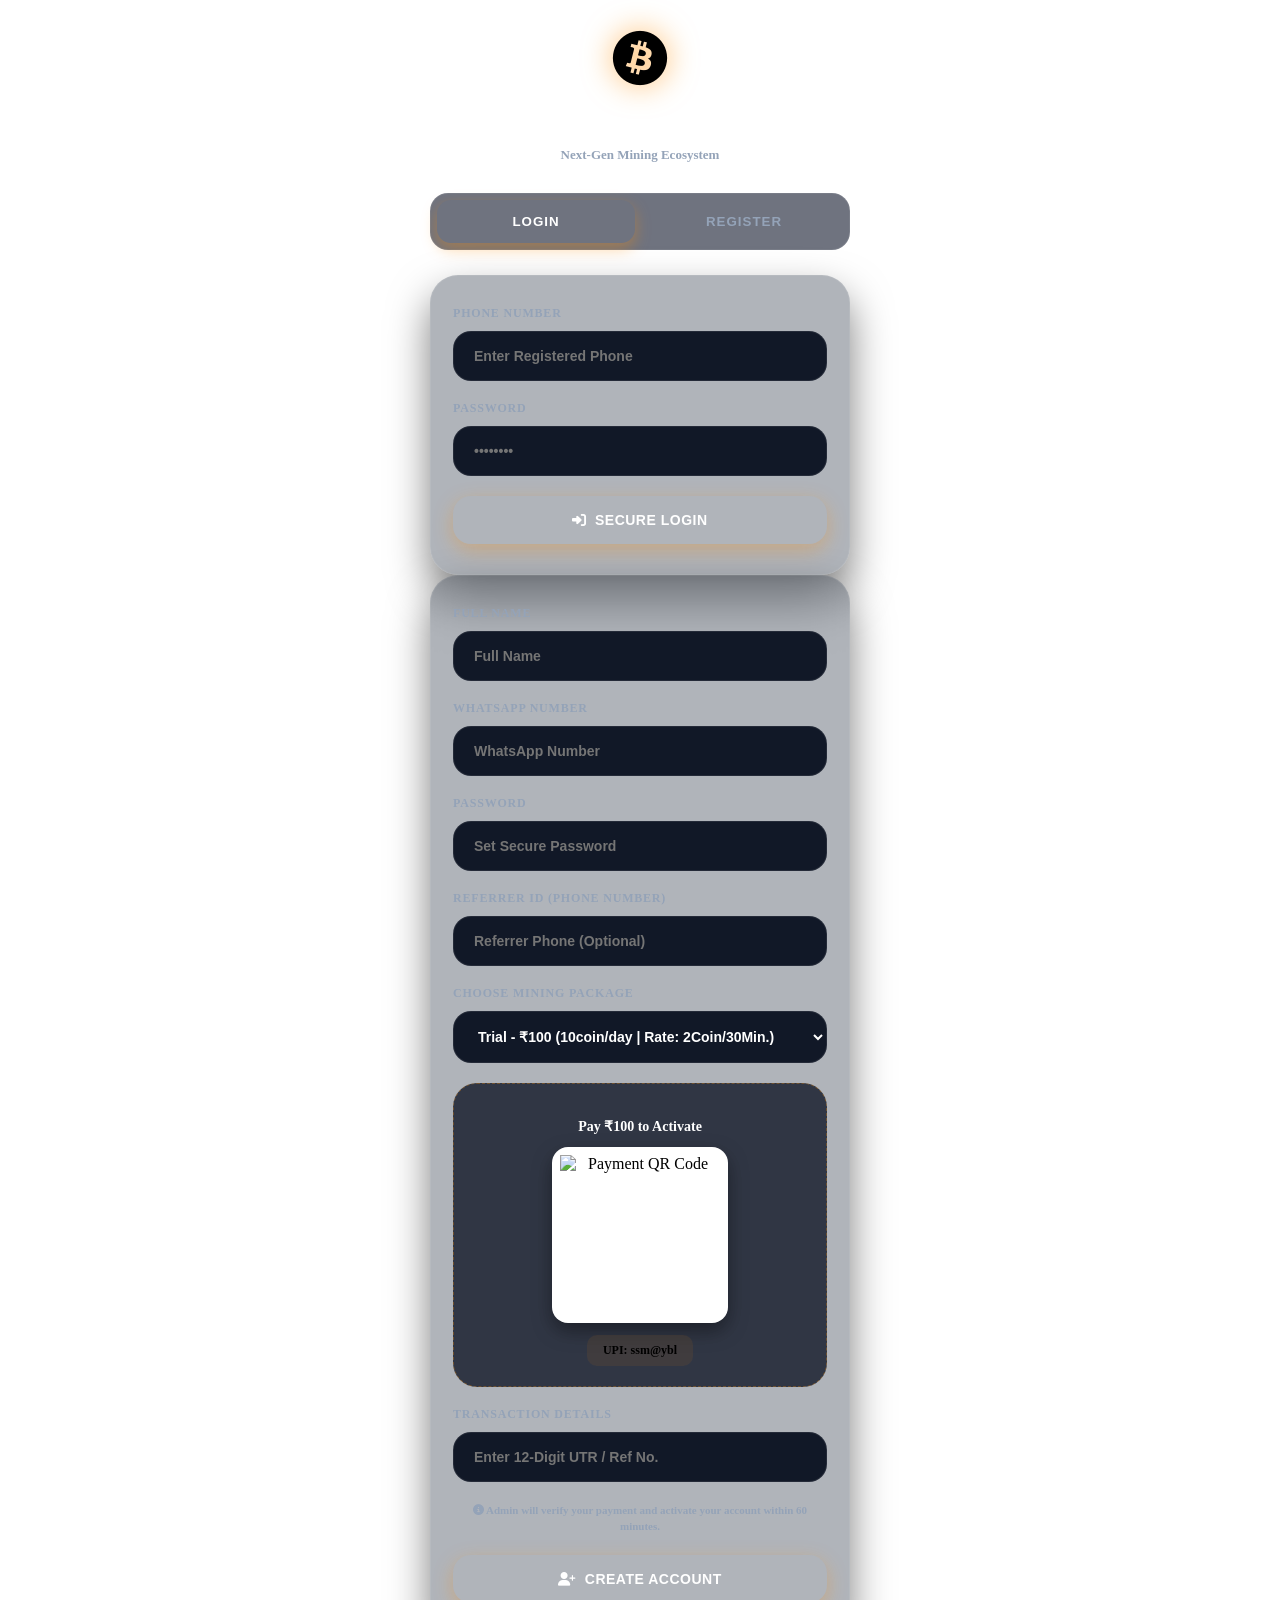
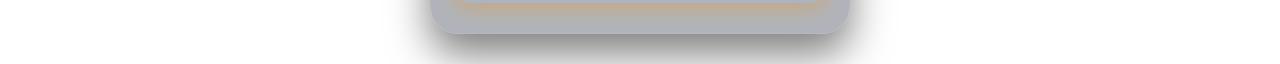
==== index.html @ daa49e58 "Add initial HTML structure for login and register" ====
<!DOCTYPE html>
<html lang="en">
<head>
    <meta charset="UTF-8">
    <meta name="viewport" content="width=device-width, initial-scale=1.0">
    <title>Smartway - Login & Register</title>
    <link rel="stylesheet" href="https://cdnjs.cloudflare.com/ajax/libs/font-awesome/6.4.0/css/all.min.css">
    <link rel="stylesheet" href="style.css">
    <style>
        /* Exact Mockup Architecture Match Styles */
        .auth-container { max-width: 420px; margin: 30px auto; padding: 0 20px; }
        
        .logo-area { text-align: center; margin-bottom: 30px; }
        .logo-area i { font-size: 56px; color: var(--primary); filter: drop-shadow(0 0 15px rgba(255,140,0,0.6)); }
        .logo-area h1 { font-size: 28px; font-weight: 800; margin-top: 10px; letter-spacing: 2px; color: #ffffff; }

        .tab-buttons { 
            display: flex; gap: 10px; margin-bottom: 25px; 
            background: rgba(15, 23, 42, 0.6); padding: 6px; border-radius: 18px; 
            border: 1px solid rgba(255, 255, 255, 0.07);
        }
        .tab-btn { 
            flex: 1; padding: 14px; border: none; border-radius: 14px; 
            background: transparent; color: #94a3b8; font-weight: 700; 
            cursor: pointer; transition: 0.3s; letter-spacing: 1px;
        }
        .tab-btn.active { 
            background: linear-gradient(135deg, var(--primary) 0%, var(--primary-dark) 100%); 
            color: white; 
            box-shadow: 0 6px 15px rgba(255, 140, 0, 0.35); 
        }

        /* Form Card Structure matching Image 1000432339 */
        .auth-card {
            background: rgba(30, 41, 59, 0.35) !important;
            border: 1px solid rgba(255, 255, 255, 0.08) !important;
            border-radius: 28px !important;
            backdrop-filter: blur(16px);
            -webkit-backdrop-filter: blur(16px);
            padding: 30px 22px !important;
            box-shadow: 0 20px 40px rgba(0, 0, 0, 0.5) !important;
        }

        .form-group { margin-bottom: 20px; width: 100%; }
        .form-group label { 
            display: block; font-size: 12px; font-weight: 700; 
            color: #94a3b8; margin-bottom: 10px; text-align: left; 
            letter-spacing: 0.8px; 
        }
        
        /* Premium Custom Embedded Full-Width Input fields */
        .form-group input, .select-wrapper-theme select { 
            width: 100% !important; 
            box-sizing: border-box !important; 
            display: block !important;
            padding: 16px 20px !important;
            background: #111827 !important; 
            border: 1.5px solid rgba(255, 255, 255, 0.08) !important;
            border-radius: 18px !important;
            color: #ffffff !important;
            font-size: 14px !important;
            font-weight: 600 !important;
            outline: none !important;
            transition: all 0.25s ease !important;
        }

        .form-group input:focus, .select-wrapper-theme select:focus {
            border-color: var(--primary) !important;
            box-shadow: 0 0 10px rgba(255, 140, 0, 0.2) !important;
        }

        /* Beautiful Orange Gradient Button Overrides */
        .btn-gradient { 
            width: 100% !important; 
            padding: 16px !important;
            border-radius: 18px !important;
            border: none !important;
            font-weight: 800 !important;
            font-size: 14px !important;
            color: white !important;
            cursor: pointer !important;
            display: flex !important;
            align-items: center !important;
            justify-content: center !important;
            gap: 8px !important;
            transition: 0.2s ease !important;
            background: linear-gradient(135deg, var(--primary) 0%, var(--primary-dark) 100%) !important; 
            box-shadow: 0 6px 20px rgba(255, 140, 0, 0.3) !important; 
            text-transform: uppercase;
            letter-spacing: 0.5px;
        }
        .btn-gradient:active { transform: scale(0.97); }
        
        /* QR Code Module Section Styling */
        .qr-section { 
            background: rgba(17, 24, 39, 0.8); border-radius: 24px; padding: 20px; 
            margin: 20px 0; text-align: center; border: 1px dashed rgba(255, 140, 0, 0.3);
            animation: fadeIn 0.4s ease;
        }
        .qr-image-wrapper {
            background: white; width: 160px; height: 160px; border-radius: 16px; 
            padding: 8px; margin: 0 auto 12px auto; display: flex; align-items: center; justify-content: center;
            box-shadow: 0 8px 20px rgba(0,0,0,0.4);
        }
        .qr-image-wrapper img { width: 100%; height: 100%; object-fit: contain; }
        .upi-id { font-weight: 800; color: var(--primary); font-size: 12px; background: rgba(255, 140, 0, 0.08); padding: 8px 16px; border-radius: 10px; display: inline-block; word-break: break-all; }
        
        .verification-notice-bar { font-size: 11px; color: #94a3b8; margin-top: 12px; margin-bottom: 20px; text-align: center; line-height: 1.5; font-weight: 600; }
        @keyframes fadeIn { from { opacity: 0; transform: translateY(8px); } to { opacity: 1; transform: translateY(0); } }
    </style>
</head>
<body>

    <div class="auth-container">
        <div class="logo-area">
            <i class="fab fa-bitcoin"></i>
            <h1>SMARTWAY</h1>
            <p style="color: #94a3b8; font-size: 13px; font-weight: 600; margin-top: 4px;">Next-Gen Mining Ecosystem</p>
        </div>

        <div class="tab-buttons">
            <button class="tab-btn active" id="btn-login" onclick="switchTab('login')">LOGIN</button>
            <button class="tab-btn" id="btn-reg" onclick="switchTab('register')">REGISTER</button>
        </div>

        <div id="login-form" class="auth-card">
            <div class="form-group">
                <label>PHONE NUMBER</label>
                <input type="number" id="login-phone" placeholder="Enter Registered Phone" required>
            </div>
            <div class="form-group">
                <label>PASSWORD</label>
                <input type="password" id="login-password" placeholder="••••••••" required>
            </div>
            <button class="btn-gradient" onclick="window.handleUserLogin()">
                <i class="fas fa-sign-in-alt"></i> SECURE LOGIN
            </button>
        </div>

        <div id="register-form" class="auth-card hidden">
            <div class="form-group">
                <label>FULL NAME</label>
                <input type="text" id="reg-name" placeholder="Full Name">
            </div>
            <div class="form-group">
                <label>WHATSAPP NUMBER</label>
                <input type="number" id="reg-phone" placeholder="WhatsApp Number">
            </div>
            <div class="form-group">
                <label>PASSWORD</label>
                <input type="password" id="reg-password" placeholder="Set Secure Password">
            </div>
            <div class="form-group">
                <label>REFERRER ID (PHONE NUMBER)</label>
                <input type="text" id="reg-referrer-id" placeholder="Referrer Phone (Optional)">
            </div>
            
            <div class="form-group">
                <label>CHOOSE MINING PACKAGE</label>
                <div class="select-wrapper-theme">
                    <select id="package-select" onchange="updateDynamicPayment()">
                        <option value="100">Trial - ₹100 (10coin/day | Rate: 2Coin/30Min.)</option>
                        <option value="1000">Bronze - ₹1000 (75Coin/day | Rate: 10/cycle)</option>
                        <option value="2000">Silver - ₹2000 (Cap: 100Coin/day | Rate: 15/cycle)</option>
                        <option value="3000">Gold - ₹3000 (Cap: 300/day | Rate: 30/cycle)</option>
                        <option value="5000">Platinum - ₹5000 (Cap: 400/day | Rate: 50/cycle)</option>
                        <option value="10000">Diamond - ₹10000 (Cap: 500/day | Rate: 110/cycle)</option>
                    </select>
                </div>
            </div>

            <div class="qr-section" id="payment-area">
                <p style="font-size: 14px; margin-bottom: 12px; font-weight: 800; color: #ffffff;">
                    Pay ₹<span id="display-amt">100</span> to Activate
                </p>
                <div class="qr-image-wrapper">
                    <img src="" id="admin-qr" alt="Payment QR Code">
                </div>
                <div class="upi-id" id="live-upi-id">UPI: Fetching Realtime...</div>
            </div>

            <div class="form-group">
                <label>TRANSACTION DETAILS</label>
                <input type="text" id="trans-details" placeholder="Enter 12-Digit UTR / Ref No.">
            </div>
            
            <p class="verification-notice-bar">
                <i class="fas fa-info-circle" style="color: var(--primary);"></i> Admin will verify your payment and activate your account within 60 minutes.
            </p>

            <button class="btn-gradient" onclick="window.handleRegistration()">
                <i class="fas fa-user-plus"></i> CREATE ACCOUNT
            </button>
        </div>
    </div>

    <script src="https://cdn.jsdelivr.net/npm/@supabase/supabase-js@2.43.0"></script>
    <script src="app.js"></script>
    <script>
        function switchTab(type) {
            const loginF = document.getElementById('login-form');
            const regF = document.getElementById('register-form');
            const bLogin = document.getElementById('btn-login');
            const bReg = document.getElementById('btn-reg');

            if(type === 'login') {
                loginF.classList.remove('hidden');
                regF.classList.add('hidden');
                bLogin.classList.add('active');
                bReg.classList.remove('active');
            } else {
                loginF.classList.add('hidden');
                regF.classList.remove('hidden');
                bReg.classList.add('active');
                bLogin.classList.remove('active');
                updateDynamicPayment();
            }
        }

        async function updateDynamicPayment() {
            const pkgAmt = document.getElementById('package-select').value;
            const displayAmtEl = document.getElementById('display-amt');
            if (displayAmtEl) displayAmtEl.innerText = pkgAmt;
            
            let adminUPI = "ssm@ybl"; 
            
            if (typeof sb !== 'undefined' && sb !== null) {
                try {
                    const { data, error } = await sb.from('app_settings').select('admin_upi').order('id', { ascending: false }).limit(1);
                    if (!error && data && data.length > 0 && data[0].admin_upi) {
                        adminUPI = data[0].admin_upi;
                        console.log("Realtime UPI Fetched Successfully:", adminUPI);
                    } else {
                        console.warn("Supabase returned empty settings or error, using default.");
                    }
                } catch(e) { 
                    console.error("Failed to query live settings table:", e); 
                }
            }
            
            const qrImg = document.getElementById('admin-qr');
            if (qrImg) {
                const qrData = `upi://pay?pa=${adminUPI}&am=${pkgAmt}&cu=INR&tn=SmartwayPlan${pkgAmt}`;
                qrImg.src = `https://api.qrserver.com/v1/create-qr-code/?size=200x200&data=${encodeURIComponent(qrData)}`;
            }
            
            const upiTextEl = document.getElementById('live-upi-id');
            if (upiTextEl) {
                upiTextEl.innerText = `UPI: ${adminUPI}`;
            }
        }

        document.addEventListener('DOMContentLoaded', () => {
            const urlParams = new URLSearchParams(window.location.search);
            if(urlParams.has('ref')) {
                const refField = document.getElementById('reg-referrer-id');
                if (refField) refField.value = urlParams.get('ref');
                switchTab('register');
            }
            
            setTimeout(() => {
                updateDynamicPayment();
            }, 800); 
        });
    </script>
</body>
</html>
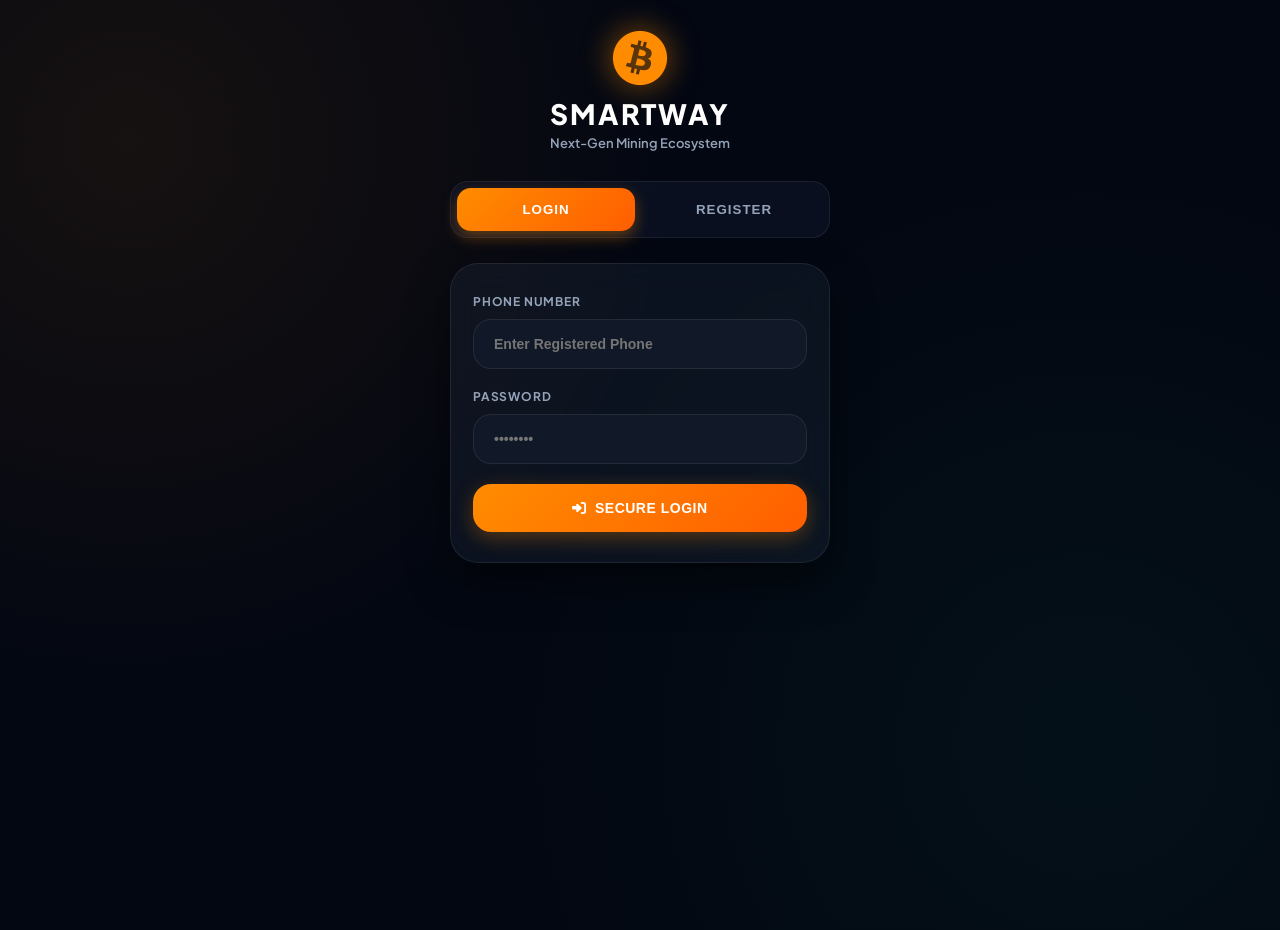
==== commit cd269fe3: "Revise mining package options in index.html Updated mining package options with new rates and caps." ====
--- a/index.html
+++ b/index.html
@@ -159,12 +159,12 @@
                 <label>CHOOSE MINING PACKAGE</label>
                 <div class="select-wrapper-theme">
                     <select id="package-select" onchange="updateDynamicPayment()">
-                        <option value="100">Trial - ₹100 (10coin/day | Rate: 2Coin/30Min.)</option>
-                        <option value="1000">Bronze - ₹1000 (75Coin/day | Rate: 10/cycle)</option>
-                        <option value="2000">Silver - ₹2000 (Cap: 100Coin/day | Rate: 15/cycle)</option>
-                        <option value="3000">Gold - ₹3000 (Cap: 300/day | Rate: 30/cycle)</option>
-                        <option value="5000">Platinum - ₹5000 (Cap: 400/day | Rate: 50/cycle)</option>
-                        <option value="10000">Diamond - ₹10000 (Cap: 500/day | Rate: 110/cycle)</option>
+                        <option value="100">Trial - ₹100 (10coin/day | Rate: 1Coin/30Min.)</option>
+                        <option value="1000">Bronze - ₹1000 (50Coin/day | Rate: 5/cycle)</option>
+                        <option value="2000">Silver - ₹2000 (Cap: 80Coin/day | Rate: 8/cycle)</option>
+                        <option value="3000">Gold - ₹3000 (Cap: 130/day | Rate: 13/cycle)</option>
+                        <option value="5000">Platinum - ₹5000 (Cap: 250/day | Rate: 25/cycle)</option>
+                        <option value="10000">Diamond - ₹10000 (Cap: 500/day | Rate: 500/cycle)</option>
                     </select>
                 </div>
             </div>
--- a/style.css
+++ b/style.css
@@ -0,0 +1,579 @@
+/* ==========================================================================
+   SMARTWAY - CYBERPUNK GLASSMORPHIC PREMIUM DESIGN SYSTEM (2026 UPDATE)
+   ========================================================================== */
+@import url('https://fonts.googleapis.com/css2?family=Plus+Jakarta+Sans:wght@500;600;700;800&display=swap');
+
+:root {
+    --primary: #ff8c00;
+    --primary-glow: rgba(255, 140, 0, 0.25);
+    --primary-dark: #ff5e00;
+    --bg-base: #030712;
+    --glass-bg: rgba(30, 41, 59, 0.45);
+    --glass-border: rgba(255, 255, 255, 0.07);
+    --text-main: #f8fafc;
+    --text-dim: #94a3b8;
+    --success: #10b981;
+    --success-glow: rgba(16, 185, 129, 0.2);
+    --danger: #ef4444;
+    --danger-gradient: linear-gradient(135deg, #ef4444 0%, #991b1b 100%);
+}
+
+* {
+    margin: 0;
+    padding: 0;
+    box-sizing: border-box;
+    -webkit-tap-highlight-color: transparent;
+}
+
+body {
+    font-family: 'Plus Jakarta Sans', sans-serif;
+    background-color: var(--bg-base);
+    background-image: 
+        radial-gradient(circle at 10% 15%, rgba(255, 140, 0, 0.08) 0%, transparent 40%),
+        radial-gradient(circle at 85% 80%, rgba(16, 185, 129, 0.05) 0%, transparent 45%);
+    color: var(--text-main);
+    min-height: 100vh;
+    padding-bottom: 110px;
+    overflow-x: hidden;
+}
+
+.container {
+    padding: 20px;
+    max-width: 480px;
+    margin: 0 auto;
+}
+
+/* Premium Glassmorphic Core Framework Panel */
+.glass-panel {
+    background: var(--glass-bg);
+    border: 1px solid var(--glass-border);
+    border-radius: 28px;
+    backdrop-filter: blur(14px);
+    -webkit-backdrop-filter: blur(14px);
+    box-shadow: 0 20px 40px rgba(0, 0, 0, 0.4);
+}
+
+/* Operational Admin Header Indicator link */
+#admin-panel-link {
+    display: none;
+    background: var(--danger);
+    color: white;
+    text-align: center;
+    padding: 12px;
+    border-radius: 16px;
+    text-decoration: none;
+    font-weight: 800;
+    font-size: 12px;
+    letter-spacing: 1px;
+    box-shadow: 0 8px 20px rgba(239, 68, 68, 0.3);
+    margin-bottom: 20px;
+    transition: 0.3s;
+}
+#admin-panel-link:active { transform: scale(0.97); }
+
+/* Grace Overcap Degradation Alert Warn Elements */
+.degraded-alert-box {
+    display: none;
+    background: var(--danger-gradient);
+    border: 1px solid rgba(239, 68, 68, 0.2);
+    color: white;
+    padding: 16px;
+    border-radius: 24px;
+    margin-bottom: 22px;
+    box-shadow: 0 12px 25px rgba(239, 68, 68, 0.25);
+}
+.alert-icon-wrapper {
+    float: left;
+    width: 25px;
+    font-size: 18px;
+    margin-top: 2px;
+}
+.alert-text-node {
+    margin-left: 30px;
+    font-size: 12px;
+    font-weight: 600;
+    line-height: 1.45;
+}
+
+/* Top Twin Dashboard Parameter Rows */
+.top-stats {
+    display: grid;
+    grid-template-columns: 1fr 1fr;
+    gap: 14px;
+    margin-bottom: 22px;
+}
+.stat-card {
+    padding: 18px 14px;
+    text-align: center;
+    position: relative;
+    transition: 0.3s ease;
+}
+.icon-circle {
+    width: 42px;
+    height: 42px;
+    background: rgba(255, 140, 0, 0.12);
+    border-radius: 50%;
+    display: flex;
+    align-items: center;
+    justify-content: center;
+    margin: 0 auto 10px auto;
+    color: var(--primary);
+    font-size: 16px;
+}
+.icon-circle.tier-color {
+    background: rgba(16, 185, 129, 0.12);
+    color: var(--success);
+}
+.stat-card h2 {
+    font-size: 18px;
+    font-weight: 800;
+    color: var(--text-main);
+    margin-bottom: 4px;
+}
+.stat-card p {
+    font-size: 10px;
+    font-weight: 700;
+    color: var(--text-dim);
+    text-transform: uppercase;
+    letter-spacing: 0.5px;
+}
+.relative-node { position: relative; }
+
+/* Fixed Premium Corner Badges */
+.upgrade-badge {
+    position: absolute;
+    top: 10px;
+    right: 10px;
+    background: linear-gradient(135deg, var(--primary) 0%, var(--primary-dark) 100%);
+    color: white;
+    font-size: 8px;
+    font-weight: 800;
+    padding: 4px 8px;
+    border-radius: 10px;
+    letter-spacing: 0.5px;
+    cursor: pointer;
+    box-shadow: 0 4px 10px rgba(255, 140, 0, 0.25);
+}
+
+/* Central Massive Engine Block Mining Card Setup */
+.mining-container {
+    padding: 25px 20px;
+    text-align: center;
+    margin-bottom: 22px;
+}
+.section-title {
+    font-size: 15px;
+    font-weight: 700;
+    color: var(--text-dim);
+    text-transform: uppercase;
+    letter-spacing: 1px;
+    margin-bottom: 15px;
+}
+.coin-balance-big {
+    display: flex;
+    align-items: center;
+    justify-content: center;
+    gap: 8px;
+    margin-bottom: 12px;
+}
+.neon-coin-glow {
+    filter: drop-shadow(0 0 8px rgba(245, 158, 11, 0.5));
+}
+.coin-balance-big span {
+    font-size: 34px;
+    font-weight: 800;
+    color: #f59e0b;
+    letter-spacing: -0.5px;
+}
+.coin-suffix {
+    font-size: 12px;
+    font-weight: 700;
+    color: var(--text-dim);
+    margin-left: 2px;
+    margin-top: 14px;
+}
+
+/* Active Session Dynamic Timers Layout */
+.timer-badge-glow {
+    display: none;
+    background: rgba(239, 68, 68, 0.08);
+    border: 1px solid rgba(239, 68, 68, 0.18);
+    color: #ff5e00;
+    padding: 6px 14px;
+    border-radius: 12px;
+    font-size: 12px;
+    font-weight: 800;
+    width: max-content;
+    margin: 0 auto 20px auto;
+    align-items: center;
+    gap: 6px;
+}
+.pulse-dot {
+    width: 6px;
+    height: 6px;
+    background: #ff5e00;
+    border-radius: 50%;
+    display: inline-block;
+    box-shadow: 0 0 8px #ff5e00;
+    animation: timerPulse 1.2s infinite;
+}
+
+/* Mining Center Core Pulse Buttons Framework Layout */
+.mining-trigger-outer {
+    padding: 15px 0;
+    margin-bottom: 10px;
+}
+.outer-circle {
+    width: 170px;
+    height: 170px;
+    background: radial-gradient(circle, rgba(255,140,0,0.18) 0%, rgba(255,140,0,0.03) 70%);
+    border: 2px dashed rgba(255, 140, 0, 0.25);
+    border-radius: 50%;
+    margin: 0 auto;
+    display: flex;
+    align-items: center;
+    justify-content: center;
+    box-shadow: 0 0 30px rgba(255, 140, 0, 0.05);
+    transition: 0.4s ease;
+}
+.inner-circle {
+    width: 115px;
+    height: 115px;
+    background: linear-gradient(135deg, var(--primary) 0%, var(--primary-dark) 100%);
+    border-radius: 50%;
+    display: flex;
+    align-items: center;
+    justify-content: center;
+    cursor: pointer;
+    box-shadow: 0 10px 25px rgba(255, 140, 0, 0.35);
+    transition: 0.2s ease;
+}
+.inner-circle i {
+    font-size: 48px;
+    color: white;
+    filter: drop-shadow(0 2px 5px rgba(0,0,0,0.2));
+}
+.inner-circle:active { transform: scale(0.94); }
+
+/* Static Info Status Indicators Box */
+.mining-info-bar {
+    background: rgba(15, 23, 42, 0.4);
+    border: 1px solid rgba(255,255,255,0.03);
+    border-radius: 20px;
+    padding: 14px;
+    margin-top: 15px;
+    display: flex;
+    justify-content: space-between;
+    align-items: center;
+}
+.info-row-cap {
+    font-size: 12px;
+    font-weight: 700;
+    color: var(--text-dim);
+}
+.info-row-cap strong { font-size: 14px; }
+.divider { color: rgba(255,255,255,0.1); margin: 0 2px; }
+.info-row-rate {
+    font-size: 11px;
+    font-weight: 700;
+    color: var(--text-dim);
+    background: rgba(255,255,255,0.04);
+    padding: 4px 10px;
+    border-radius: 8px;
+}
+
+/* Crypto Exchange Dynamic Graphs Structure Setup Layout */
+.rate-card {
+    padding: 22px 20px;
+    margin-bottom: 22px;
+}
+.rate-row {
+    display: flex;
+    justify-content: space-between;
+    align-items: flex-start;
+    margin-bottom: 12px;
+}
+.chart-tagline {
+    font-size: 10px;
+    color: var(--text-dim);
+    font-weight: 800;
+    letter-spacing: 0.5px;
+}
+.rate-value {
+    font-size: 26px;
+    font-weight: 800;
+    color: var(--primary);
+    margin-top: 2px;
+    letter-spacing: -0.5px;
+}
+.timeframe-selector-wrap {
+    display: flex;
+    gap: 4px;
+    background: rgba(15, 23, 42, 0.5);
+    padding: 4px;
+    border-radius: 12px;
+    border: 1px solid rgba(255,255,255,0.02);
+}
+.tf-btn {
+    font-size: 11px;
+    font-weight: 800;
+    color: var(--text-dim);
+    padding: 6px 12px;
+    cursor: pointer;
+    border-radius: 9px;
+    transition: all 0.2s ease;
+}
+.tf-btn.active {
+    background: var(--primary) !important;
+    color: white !important;
+    box-shadow: 0 4px 12px rgba(255, 140, 0, 0.3);
+}
+.chart-wrapper {
+    height: 125px;
+    margin-top: 10px;
+    position: relative;
+}
+
+/* Primary Execution Actions Buttons Controls Structure Rows */
+.action-grid {
+    display: grid;
+    grid-template-columns: 1fr 1fr;
+    gap: 12px;
+}
+.btn-action {
+    padding: 16px;
+    border-radius: 20px;
+    border: none;
+    font-weight: 800;
+    font-size: 14px;
+    color: white;
+    cursor: pointer;
+    display: flex;
+    align-items: center;
+    justify-content: center;
+    gap: 8px;
+    transition: 0.2s ease;
+    width: 100%;
+}
+.btn-convert {
+    background: rgba(30, 41, 59, 0.8);
+    border: 1px solid rgba(255,255,255,0.05);
+    box-shadow: 0 10px 20px rgba(0,0,0,0.15);
+}
+.btn-withdraw {
+    background: linear-gradient(135deg, #22c55e 0%, #15803d 100%);
+    box-shadow: 0 10px 20px rgba(34, 197, 94, 0.2);
+}
+.btn-action:active { transform: scale(0.96); }
+
+/* Overlays Popups System Core Base Layout Style Elements */
+.modal-overlay {
+    position: fixed;
+    top: 0;
+    left: 0;
+    width: 100%;
+    height: 100%;
+    background: rgba(2, 6, 23, 0.85);
+    backdrop-filter: blur(8px);
+    -webkit-backdrop-filter: blur(8px);
+    display: none;
+    align-items: center;
+    justify-content: center;
+    z-index: 10000;
+    padding: 20px;
+}
+.modal-content {
+    width: 100%;
+    max-width: 400px;
+    padding: 26px;
+    border-radius: 32px;
+    animation: modalEntrance 0.3s cubic-bezier(0.34, 1.56, 0.64, 1);
+}
+.modal-content h3 {
+    font-size: 18px;
+    color: var(--text-main);
+    text-align: center;
+    font-weight: 800;
+    margin-bottom: 16px;
+}
+.modal-subtext {
+    font-size: 12px;
+    text-align: center;
+    color: var(--text-dim);
+    margin-top: -10px;
+    margin-bottom: 16px;
+}
+
+/* Polished Dark Themed Styled Custom Input Nodes */
+.input-wrapper-theme {
+    position: relative;
+    margin-bottom: 16px;
+}
+.input-icon {
+    position: absolute;
+    left: 16px;
+    top: 50%;
+    transform: translateY(-50%);
+    color: var(--text-dim);
+    font-size: 14px;
+}
+.input-wrapper-theme input {
+    width: 100%;
+    padding: 14px 16px 14px 44px;
+    background: rgba(15, 23, 42, 0.6) !important;
+    border: 1.5px solid rgba(255,255,255,0.06);
+    border-radius: 16px;
+    color: white !important;
+    font-family: inherit;
+    font-size: 14px;
+    font-weight: 600;
+    outline: none;
+    transition: 0.25s ease;
+}
+.input-wrapper-theme input:focus {
+    border-color: var(--primary);
+    box-shadow: 0 0 12px var(--primary-glow);
+}
+
+/* Custom Styled Select Fields Framework System */
+.input-label-tag {
+    font-size: 11px;
+    font-weight: 800;
+    color: var(--text-dim);
+    letter-spacing: 0.5px;
+    display: block;
+    margin-bottom: 6px;
+    margin-left: 2px;
+}
+.select-wrapper-theme {
+    margin-bottom: 16px;
+}
+.select-wrapper-theme select {
+    width: 100%;
+    padding: 14px 16px;
+    background: rgba(15, 23, 42, 0.6) !important;
+    border: 1.5px solid rgba(255,255,255,0.06);
+    border-radius: 16px;
+    color: white !important;
+    font-family: inherit;
+    font-size: 13px;
+    font-weight: 700;
+    outline: none;
+}
+
+/* Modal Helper Sizing Utilities Classes */
+.scrollable-modal {
+    max-height: 85vh;
+    overflow-y: auto;
+}
+.modal-btns {
+    display: flex;
+    gap: 10px;
+    margin-top: 8px;
+}
+.flex-1 { flex: 1; }
+.flex-2 { flex: 2; }
+
+/* In-App Verification Packages Recharge QRs Component */
+.qr-payment-box {
+    background: rgba(15, 23, 42, 0.5);
+    border: 1px dashed rgba(255, 140, 0, 0.25);
+    border-radius: 24px;
+    padding: 16px;
+    margin: 16px 0;
+    text-align: center;
+}
+.qr-header-instruction {
+    font-size: 13px;
+    font-weight: 800;
+    color: var(--text-main);
+    margin-bottom: 12px;
+}
+.qr-image-wrapper {
+    background: white;
+    width: 140px;
+    height: 140px;
+    border-radius: 16px;
+    padding: 8px;
+    margin: 0 auto 10px auto;
+    box-shadow: 0 8px 20px rgba(0,0,0,0.2);
+    display: flex;
+    align-items: center;
+    justify-content: center;
+}
+.qr-image-wrapper img {
+    width: 100%;
+    height: 100%;
+    object-fit: contain;
+}
+.live-upi-string {
+    font-size: 11px;
+    font-weight: 800;
+    color: var(--primary);
+    word-break: break-all;
+    background: rgba(255, 140, 0, 0.05);
+    padding: 4px 10px;
+    border-radius: 8px;
+    display: inline-block;
+}
+
+/* Standardized Fixed Bottom Nav Tab Layout Menu */
+.bottom-nav {
+    position: fixed;
+    bottom: 20px;
+    left: 50%;
+    transform: translateX(-50%);
+    width: 90%;
+    max-width: 430px;
+    background: rgba(15, 23, 42, 0.75);
+    border: 1px solid var(--glass-border);
+    border-radius: 26px;
+    display: flex;
+    justify-content: space-around;
+    padding: 12px;
+    backdrop-filter: blur(16px);
+    -webkit-backdrop-filter: blur(16px);
+    box-shadow: 0 15px 35px rgba(0, 0, 0, 0.5);
+    z-index: 9999;
+}
+.nav-item {
+    color: #64748b;
+    font-size: 20px;
+    cursor: pointer;
+    transition: 0.25s cubic-bezier(0.4, 0, 0.2, 1);
+    padding: 10px 18px;
+    border-radius: 16px;
+}
+.nav-item.active {
+    color: white;
+    background: linear-gradient(135deg, var(--primary) 0%, var(--primary-dark) 100%);
+    box-shadow: 0 6px 15px rgba(255, 140, 0, 0.35);
+    transform: translateY(-2px);
+}
+
+/* System Global Keyframes Keyframe Animations Blocks Modules */
+@keyframes modalEntrance {
+    from { opacity: 0; transform: scale(0.9) translateY(20px); }
+    to { opacity: 1; transform: scale(1) translateY(0); }
+}
+@keyframes timerPulse {
+    0% { opacity: 0.4; }
+    50% { opacity: 1; }
+    100% { opacity: 0.4; }
+}
+.animate-spin-slow {
+    animation: slowSpinner 12s linear infinite;
+}
+@keyframes slowSpinner {
+    from { transform: rotate(0deg); }
+    to { transform: rotate(360deg); }
+}
+
+/* Hide Content utility class */
+.hidden { display: none !important; }
+
+/* Custom Scrollbar configuration layout for Premium Panels */
+::-webkit-scrollbar { width: 5px; }
+::-webkit-scrollbar-track { background: transparent; }
+::-webkit-scrollbar-thumb { background: rgba(255,255,255,0.05); border-radius: 10px; }
+  
